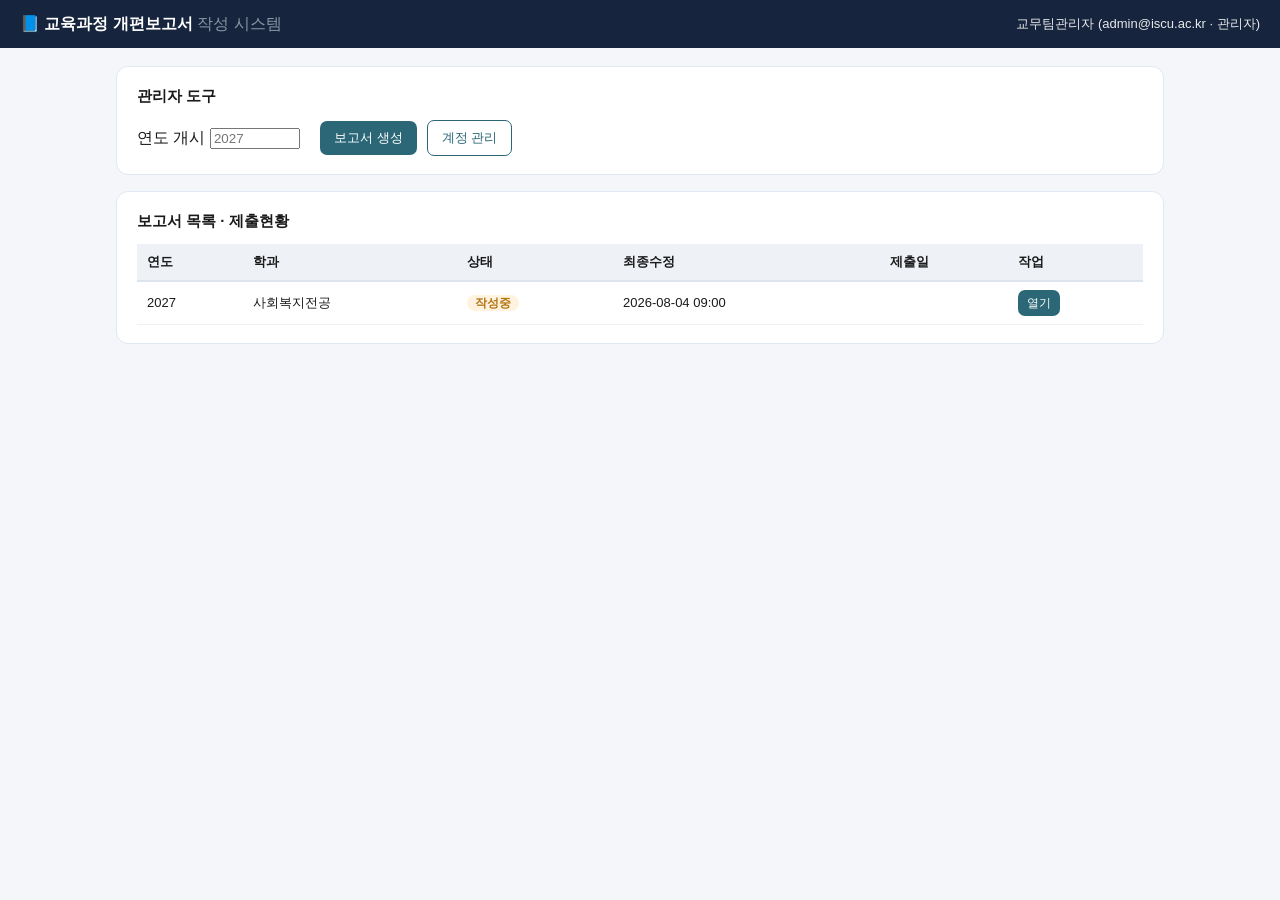
==== index.html @ 3e1e6df7 "Add files via upload" ====
<!DOCTYPE html>
<!-- 파일: index.html — 로그인 · 보고서 목록 · 제출현황 대시보드 · (관리자)연도개시/계정관리 -->
<html lang="ko">
<head>
<meta charset="UTF-8">
<meta name="viewport" content="width=device-width, initial-scale=1">
<title>교육과정 개편보고서 작성 시스템</title>
<link rel="stylesheet" href="ui.css">
</head>
<body data-page="index">

<header class="topbar">
  <div class="brand">📘 교육과정 개편보고서 <span class="muted">작성 시스템</span></div>
  <div id="who" class="who"></div>
</header>

<!-- 로그인 -->
<section id="loginBox" class="loginbox">
  <h2>로그인</h2>
  <p class="muted">서울사이버대학교 <b>iscu.ac.kr</b> 계정으로 로그인하세요.</p>
  <div id="gsiButton"></div>
</section>

<!-- 본문 -->
<main id="app" style="display:none">

  <!-- 관리자 패널 -->
  <section id="adminPanel" class="card" style="display:none">
    <h3>관리자 도구</h3>
    <div class="row">
      <label>연도 개시 <input id="openYear" type="number" placeholder="2027" style="width:90px"></label>
      <div id="deptChecks" class="chks"></div>
      <button class="btn" onclick="IndexPage.openYear()">보고서 생성</button>
      <button class="btn ghost" onclick="IndexPage.openAccounts()">계정 관리</button>
    </div>
  </section>

  <!-- 제출현황 대시보드 -->
  <section class="card">
    <h3>보고서 목록 · 제출현황</h3>
    <table class="grid">
      <thead><tr><th>연도</th><th>학과</th><th>상태</th><th>최종수정</th><th>제출일</th><th>작업</th></tr></thead>
      <tbody id="reportBody"></tbody>
    </table>
  </section>
</main>

<!-- 계정관리 모달 -->
<div id="accountModal" class="modal" style="display:none">
  <div class="modal-box">
    <h3>담당자 계정 관리 (ACCESS)</h3>
    <p class="muted">시트를 직접 편집해도 즉시 반영됩니다. 삭제 대신 사용여부(useYn)=N 으로 관리하세요.</p>
    <div class="form-grid">
      <input id="u_email" placeholder="이메일 @iscu.ac.kr">
      <input id="u_name" placeholder="이름">
      <select id="u_role"><option value="professor">교수자</option><option value="assistant">조교</option><option value="admin">관리자</option></select>
      <input id="u_dept" placeholder="학과코드(SW / *)">
      <select id="u_submit"><option value="Y">제출가능</option><option value="N">제출불가</option></select>
      <select id="u_use"><option value="Y">사용</option><option value="N">미사용</option></select>
      <button class="btn" onclick="IndexPage.saveUser()">등록/수정</button>
    </div>
    <table class="grid">
      <thead><tr><th>이메일</th><th>이름</th><th>권한</th><th>학과</th><th>제출</th><th>사용</th></tr></thead>
      <tbody id="userBody"></tbody>
    </table>
    <div class="right"><button class="btn ghost" onclick="document.getElementById('accountModal').style.display='none'">닫기</button></div>
  </div>
</div>

<div id="toast" class="toast"></div>

<script src="api.js"></script>
<script src="app.js"></script>
</body>
</html>
---- ui.css ----
/* 파일: ui.css — 작성 시스템 "화면(입력)" 전용 스타일. (출력물 스타일은 report.css) */
* { box-sizing: border-box; }
body { margin:0; font-family:'Noto Sans KR','Malgun Gothic',sans-serif; color:#1a1a1a; background:#f4f6f9; line-height:1.5; }
.muted { color:#8a94a2; font-weight:400; }
.right { text-align:right; }
.row { display:flex; gap:10px; align-items:center; flex-wrap:wrap; }

.topbar { display:flex; justify-content:space-between; align-items:center; background:#16243d; color:#fff; padding:12px 20px; }
.brand { font-weight:800; font-size:16px; }
.who { font-size:13px; opacity:.9; }

.loginbox { max-width:420px; margin:60px auto; background:#fff; border:1px solid #e2e8f1; border-radius:12px; padding:28px; text-align:center; }
main { max-width:1080px; margin:18px auto; padding:0 16px; }
.card { background:#fff; border:1px solid #e2e8f1; border-radius:12px; padding:18px 20px; margin-bottom:16px; }
.card h3 { margin:0 0 12px; font-size:15px; }

.grid { width:100%; border-collapse:collapse; font-size:13px; }
.grid th { background:#eef2f7; text-align:left; padding:8px 10px; border-bottom:2px solid #dde4ee; }
.grid td { padding:8px 10px; border-bottom:1px solid #eef1f5; vertical-align:middle; }

.btn { background:#2b6777; color:#fff; border:none; border-radius:7px; padding:8px 14px; font-size:13px; cursor:pointer; text-decoration:none; display:inline-block; }
.btn:hover { background:#22525f; }
.btn.sm { padding:4px 9px; font-size:12px; }
.btn.ghost { background:#fff; color:#2b6777; border:1px solid #2b6777; }
.btn.warn { background:#c0392b; }

.badge { padding:2px 8px; border-radius:10px; font-size:11.5px; font-weight:700; }
.b-ready { background:#eef2fa; color:#3d5a80; }
.b-writing { background:#fff3e0; color:#b3730f; }
.b-submitted { background:#e7f6ec; color:#1d7a4e; }
.b-locked { background:#f0e6f6; color:#7b3f8f; }

.chks { display:flex; gap:8px; flex-wrap:wrap; }
.chk { font-size:13px; background:#f0f3f8; border:1px solid #dde4ee; border-radius:6px; padding:4px 8px; }

.notice { background:#fff8e6; border:1px solid #f0d98a; border-radius:8px; padding:14px; margin-bottom:14px; color:#8a5a00; font-size:14px; }

.modal { position:fixed; inset:0; background:rgba(0,0,0,.4); display:flex; align-items:center; justify-content:center; z-index:50; }
.modal-box { background:#fff; border-radius:12px; padding:22px; width:min(760px,94vw); max-height:88vh; overflow:auto; }
.form-grid { display:grid; grid-template-columns:repeat(3,1fr) auto; gap:8px; margin:12px 0; }
.form-grid input, .form-grid select { padding:7px 9px; border:1px solid #d6deea; border-radius:6px; font-size:13px; }

.toast { position:fixed; bottom:24px; left:50%; transform:translateX(-50%); background:#16243d; color:#fff; padding:11px 18px; border-radius:8px; font-size:13.5px; opacity:0; pointer-events:none; transition:opacity .2s; z-index:99; }
.toast.show { opacity:1; }
.toast.err { background:#c0392b; }

/* 입력 화면(edit) 공통 */
.edit-wrap { display:grid; grid-template-columns:minmax(0,1fr) minmax(0,1fr); gap:0; height:calc(100vh - 52px); }
.edit-pane { overflow:auto; padding:18px 20px; }
.preview-pane { overflow:auto; background:#eef1f5; border-left:1px solid #dde4ee; padding:14px; }
.tabbar { display:flex; gap:4px; flex-wrap:wrap; margin-bottom:14px; position:sticky; top:0; background:#f4f6f9; padding:6px 0; z-index:5; }
.tab { padding:6px 12px; border:1px solid #dde4ee; border-radius:7px 7px 0 0; background:#eef2f7; cursor:pointer; font-size:13px; }
.tab.active { background:#2b6777; color:#fff; border-color:#2b6777; }
.section { display:none; }
.section.active { display:block; }
.field { margin-bottom:14px; }
.field label { display:block; font-weight:700; font-size:13px; margin-bottom:5px; }
.field input[type=text], .field textarea, .field select { width:100%; padding:8px 10px; border:1px solid #d6deea; border-radius:7px; font-size:13.5px; font-family:inherit; }
.field textarea { min-height:80px; resize:vertical; }
.inline { display:flex; gap:6px; align-items:center; margin-bottom:6px; }
.inline input[type=text] { flex:1; }

/* 프리필 배지·적색표시 */
.badge-prefill { font-size:11px; background:#eef2fa; color:#3d5a80; border:1px solid #c2cfe6; border-radius:9px; padding:1px 7px; margin-left:6px; }
.badge-changed { font-size:11px; background:#fdecea; color:#c0392b; border:1px solid #f2b8b1; border-radius:9px; padding:1px 7px; margin-left:6px; }
.val-changed { color:#c0392b !important; }
.btn-revert { font-size:11px; background:#fff; border:1px solid #c2cfe6; color:#3d5a80; border-radius:6px; padding:2px 7px; cursor:pointer; }

.guide { background:#fbfcfe; border:1px solid #dbe3ec; border-radius:8px; margin-bottom:14px; }
.guide summary { cursor:pointer; font-weight:700; font-size:13px; padding:9px 12px; color:#16243d; }
.guide .guide-body { padding:0 14px 12px; font-size:12.5px; color:#40506a; }
.guide .cite { background:#eef2f7; border-left:3px solid #2b6777; padding:6px 10px; margin:6px 0; }

.warnmsg { color:#c0392b; font-size:12px; margin-top:3px; }
.toolbar { display:flex; gap:8px; margin:8px 0 16px; position:sticky; bottom:0; background:#f4f6f9; padding:8px 0; }
.chip { display:inline-flex; align-items:center; gap:4px; background:#eaf3ee; border:1px solid #bcdcc9; border-radius:6px; padding:2px 8px; margin:2px; font-size:12px; }
.chip .x { cursor:pointer; color:#c0392b; font-weight:700; }
.chip.u { background:#eef2fa; border-color:#c2cfe6; }
.codechip { cursor:pointer; border:1px solid #c2cfe6; border-radius:12px; padding:2px 8px; font-size:11.5px; margin:2px; background:#fff; }
.codechip.on { background:#2b6777; color:#fff; border-color:#2b6777; }
.rmcell { min-height:40px; border:1px solid #dde4ee; border-radius:6px; padding:4px; cursor:text; background:#fff; }
.rmcell:hover { background:#f7fafc; }
.rm-table { width:100%; border-collapse:collapse; font-size:12px; }
.rm-table th, .rm-table td { border:1px solid #dde4ee; padding:4px; vertical-align:top; }
.rm-table th { background:#eef2f7; }
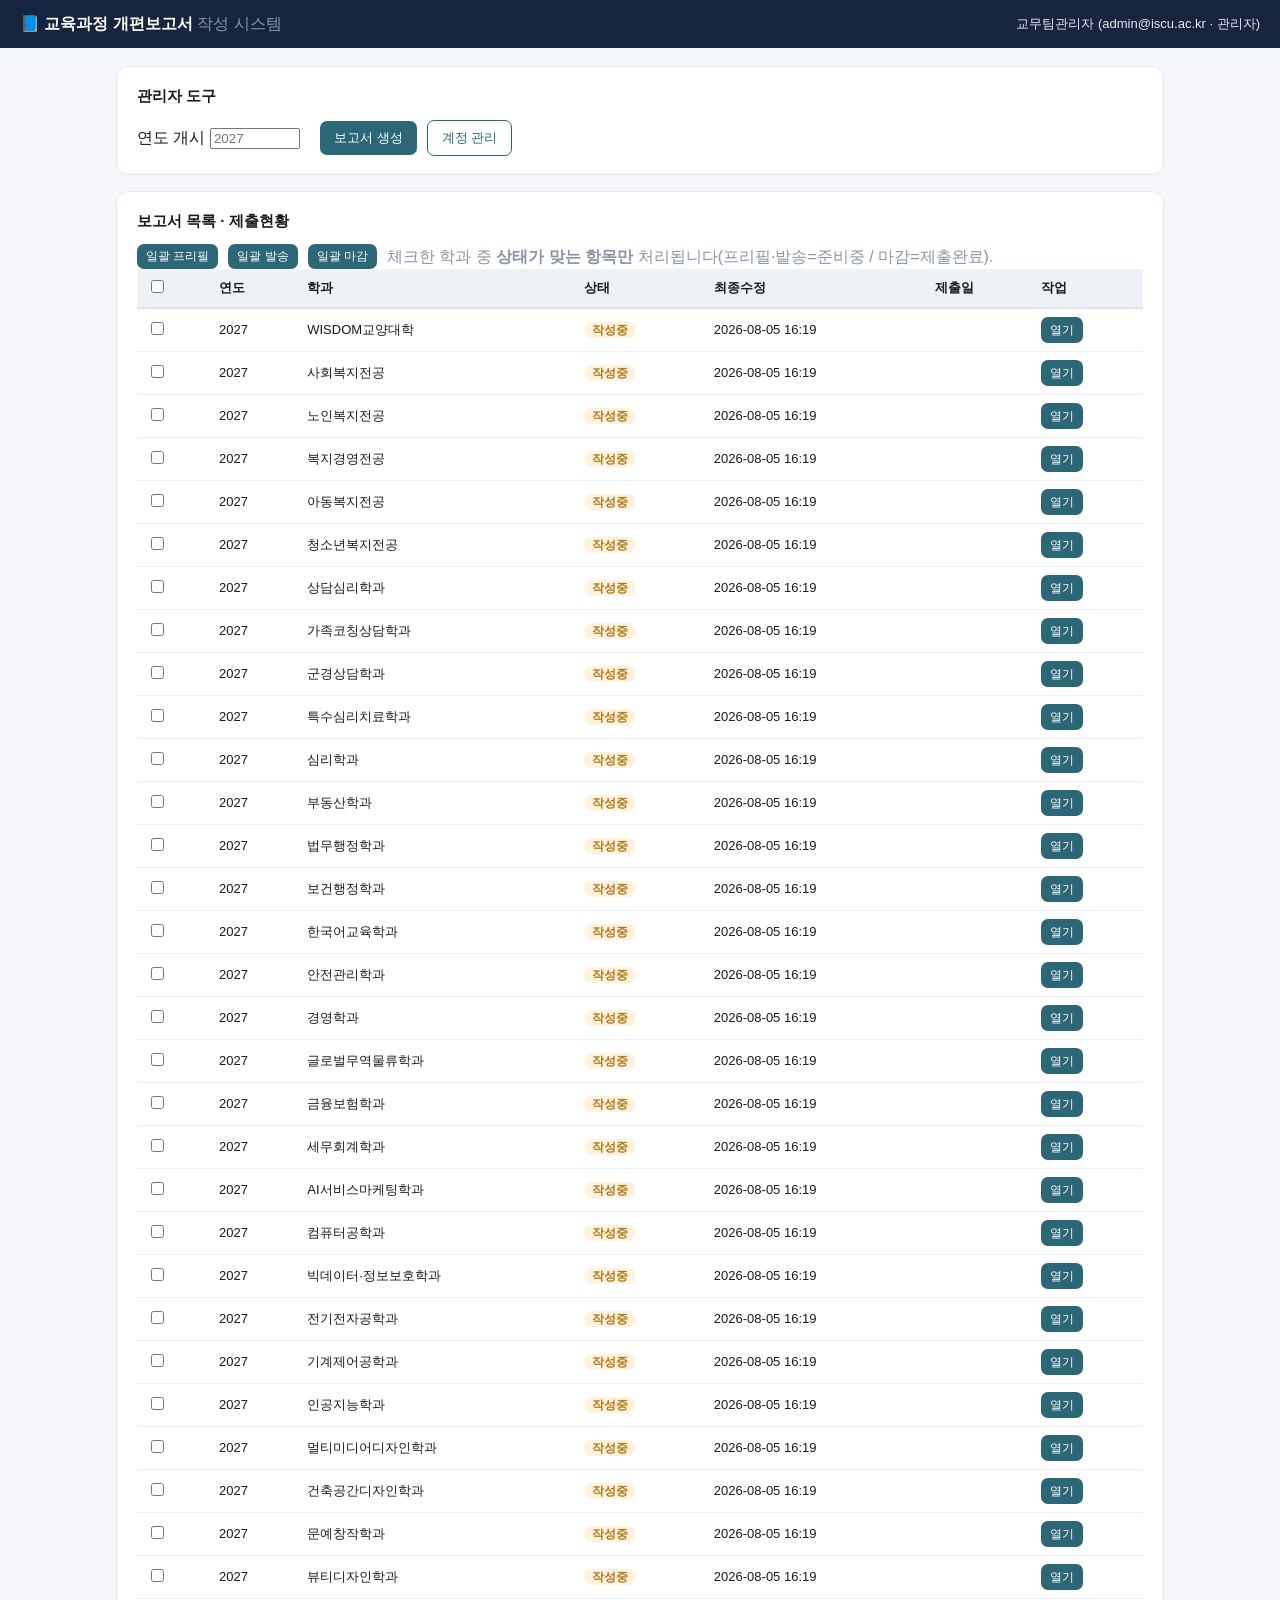
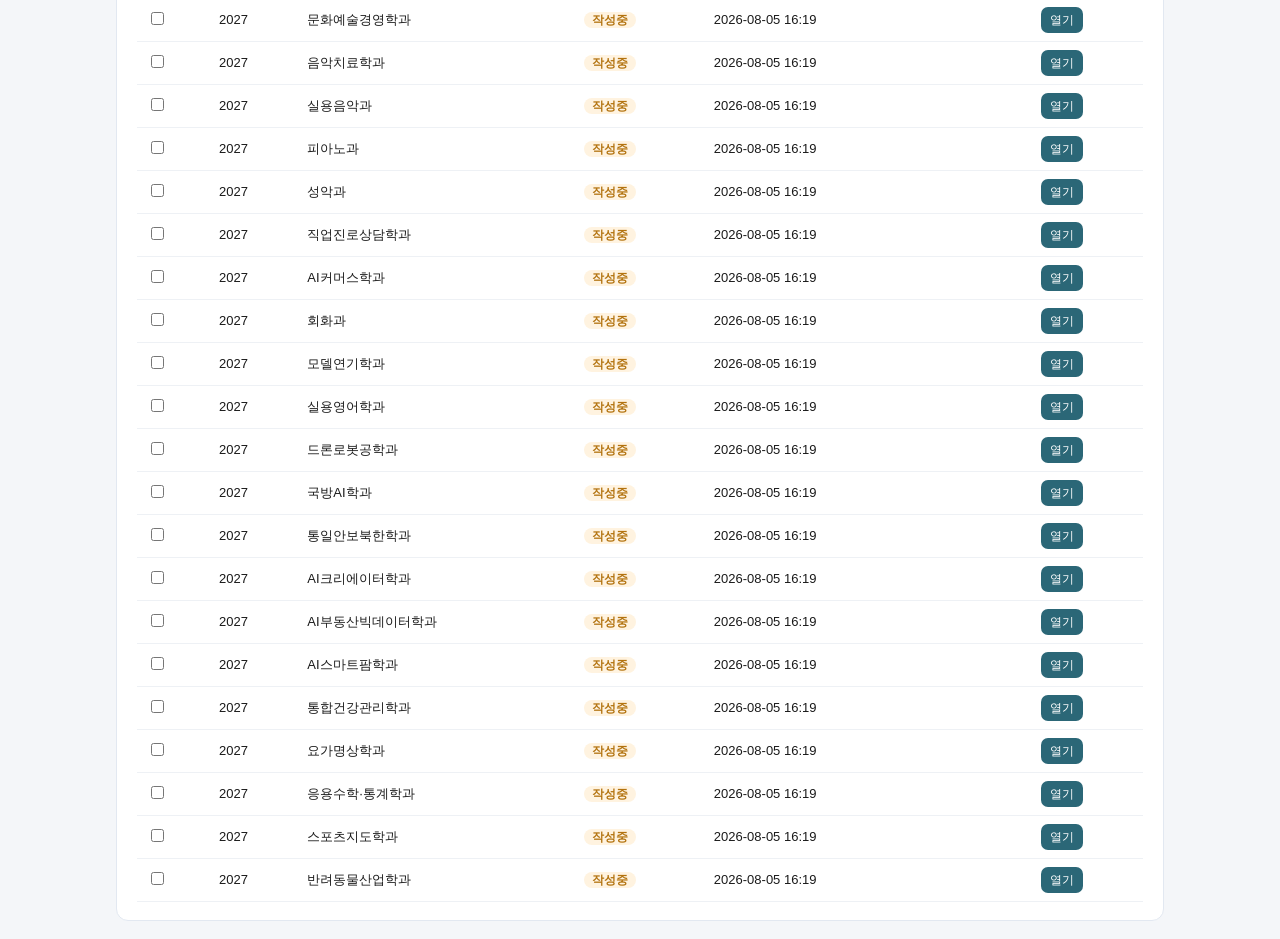
==== commit 4fa5d8d8: "Update index.html" ====
--- a/index.html
+++ b/index.html
@@ -38,8 +38,18 @@
   <!-- 제출현황 대시보드 -->
   <section class="card">
     <h3>보고서 목록 · 제출현황</h3>
+    <!-- 관리자 전용 일괄 작업 툴바 (개별 행 버튼은 그대로 유지) -->
+    <div id="bulkBar" class="row" style="display:none">
+      <button class="btn sm" onclick="IndexPage.bulkPrefill()">일괄 프리필</button>
+      <button class="btn sm" onclick="IndexPage.bulkSend()">일괄 발송</button>
+      <button class="btn sm" onclick="IndexPage.bulkClose()">일괄 마감</button>
+      <span class="muted">체크한 학과 중 <b>상태가 맞는 항목만</b> 처리됩니다(프리필·발송=준비중 / 마감=제출완료).</span>
+    </div>
     <table class="grid">
-      <thead><tr><th>연도</th><th>학과</th><th>상태</th><th>최종수정</th><th>제출일</th><th>작업</th></tr></thead>
+      <thead><tr>
+        <th id="chkHead" style="display:none"><input type="checkbox" id="chkAll" onclick="IndexPage.toggleAll(this)"></th>
+        <th>연도</th><th>학과</th><th>상태</th><th>최종수정</th><th>제출일</th><th>작업</th>
+      </tr></thead>
       <tbody id="reportBody"></tbody>
     </table>
   </section>
--- a/ui.css
+++ b/ui.css
@@ -83,3 +83,19 @@
 .rm-table { width:100%; border-collapse:collapse; font-size:12px; }
 .rm-table th, .rm-table td { border:1px solid #dde4ee; padding:4px; vertical-align:top; }
 .rm-table th { background:#eef2f7; }
+
+/* 3-1 변경내역 입력칸: 2 개편방향처럼 넓게(행 폭을 꽉 채움). 카드(#t31)에만 적용. */
+#t31 .row { margin-bottom:8px; }
+#t31 input:not([type=checkbox]), #t31 select, #t31 textarea { padding:8px 10px; border:1px solid #d6deea; border-radius:7px; font-size:13.5px; font-family:inherit; }
+#t31 .row > input, #t31 .row > select { flex:1 1 0; min-width:0; }              /* 나란한 입력칸이 행을 균등 분할해 넓게 */
+#t31 .row > input[style*="80px"] { flex:0 0 80px; }                             /* '기존 학점'은 의도된 소형칸 유지 */
+#t31 textarea { width:100%; min-height:80px; resize:vertical; }                 /* '변경 사유'도 전폭 */
+#t31 .chk { flex:0 0 auto; }                                                    /* 체크박스는 커지지 않게 */
+
+/* 별지1(교과목 기획서) 입력칸: 3-1처럼 넓고 균형있게. 카드(#t33)에만 적용. */
+#t33 .row { margin-bottom:8px; }
+#t33 input:not([type=checkbox]), #t33 select { padding:8px 10px; border:1px solid #d6deea; border-radius:7px; font-size:13.5px; font-family:inherit; }
+#t33 .row > input, #t33 .row > select { flex:1 1 0; min-width:0; }              /* 나란한 입력·드롭다운이 행을 균등 분할해 넓게 */
+#t33 .row > input[style*="70px"] { flex:0 0 90px; }                            /* '학점'은 소형 유지(학년은 드롭다운으로 전환됨) */
+#t33 .field > input { width:100%; }                                            /* .field 단독 input(직무역량·교과수준)도 전폭(type 미지정 대응) */
+#t33 .chk { flex:0 0 auto; }                                                    /* 체크박스는 커지지 않게 */
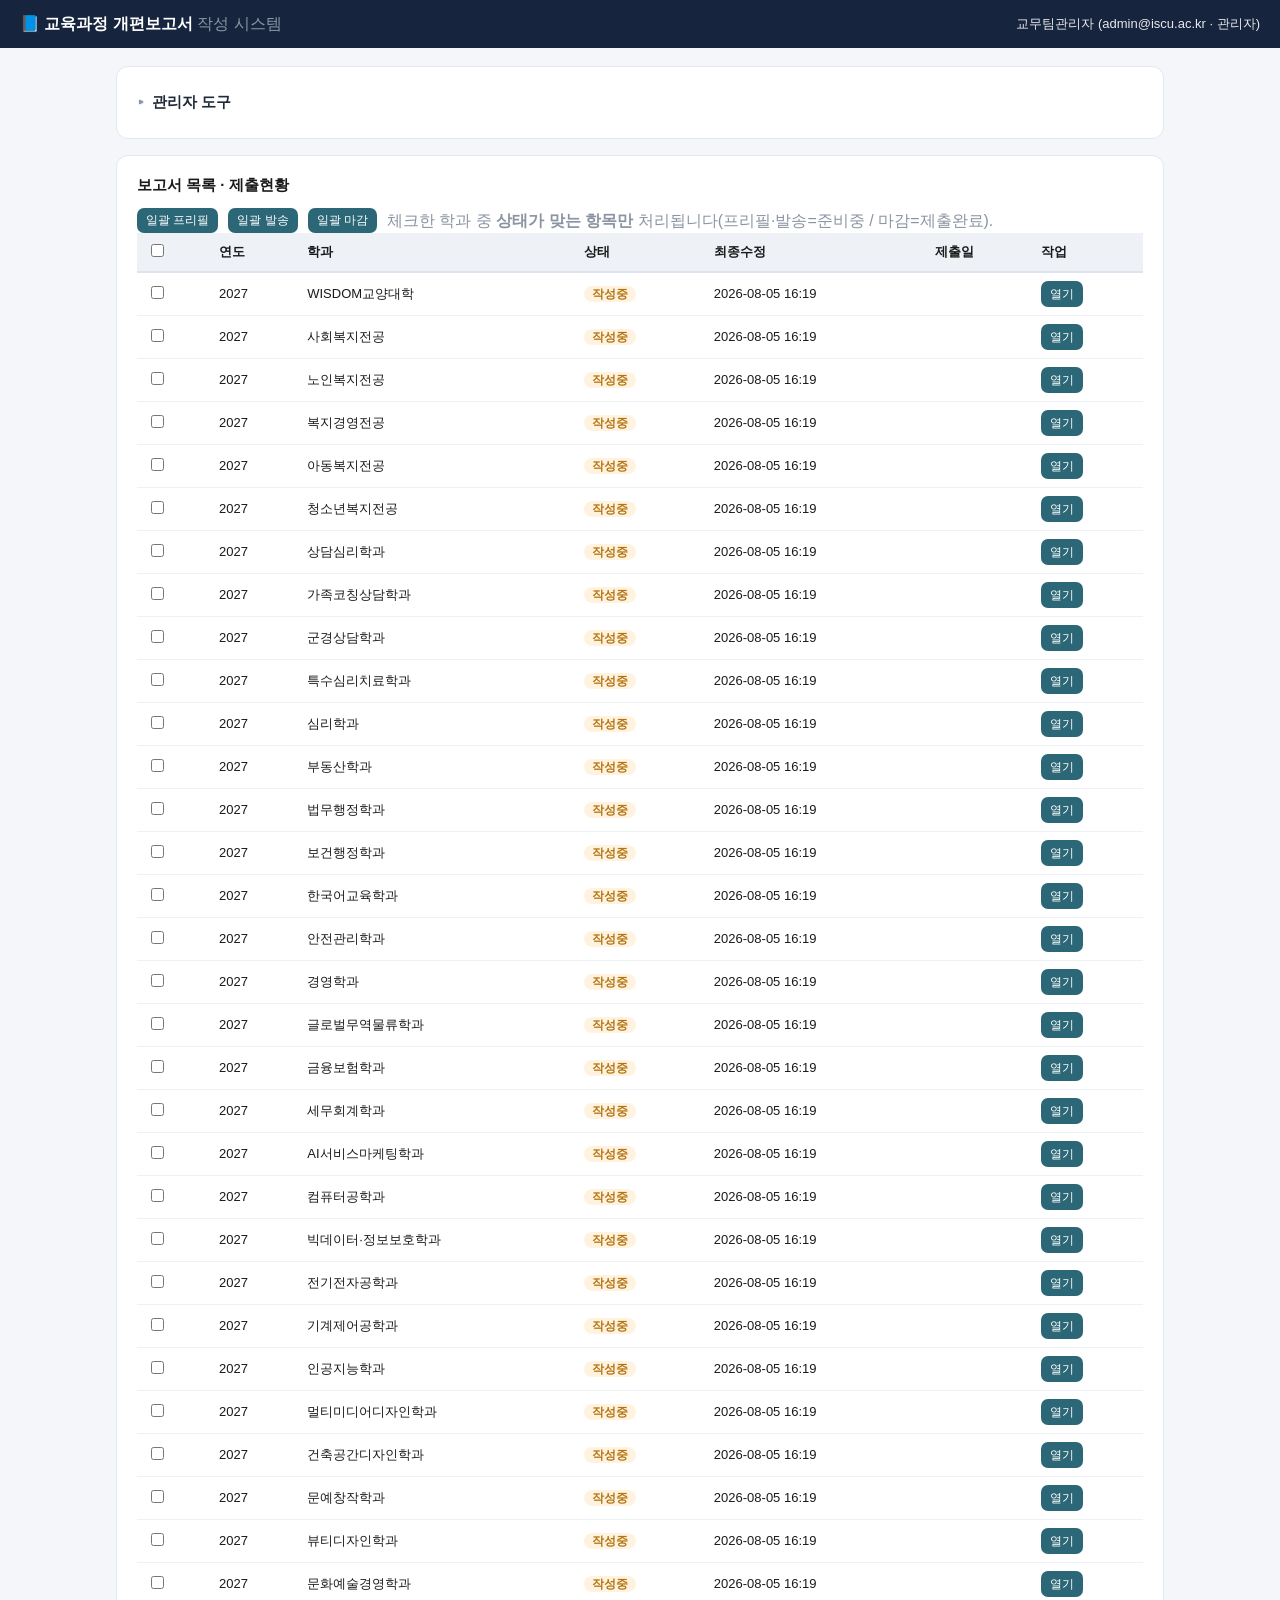
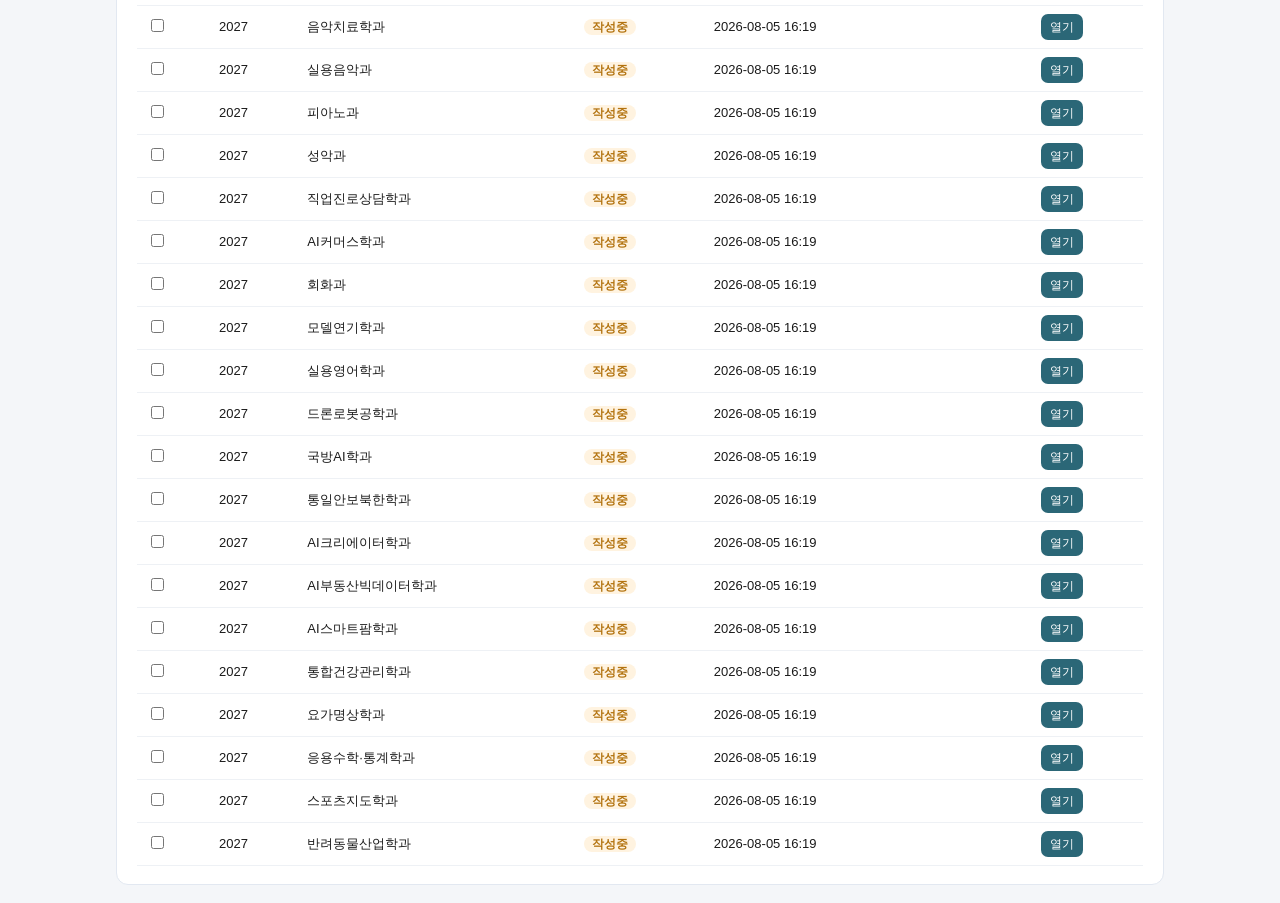
==== commit b59577bf: "Update index.html" ====
--- a/index.html
+++ b/index.html
@@ -24,15 +24,20 @@
 <!-- 본문 -->
 <main id="app" style="display:none">
 
-  <!-- 관리자 패널 -->
+  <!-- 관리자 패널 (아코디언: 기본 접힘) -->
   <section id="adminPanel" class="card" style="display:none">
-    <h3>관리자 도구</h3>
-    <div class="row">
-      <label>연도 개시 <input id="openYear" type="number" placeholder="2027" style="width:90px"></label>
-      <div id="deptChecks" class="chks"></div>
-      <button class="btn" onclick="IndexPage.openYear()">보고서 생성</button>
-      <button class="btn ghost" onclick="IndexPage.openAccounts()">계정 관리</button>
-    </div>
+    <details class="acc">
+      <summary class="acc-h">관리자 도구</summary>
+      <div class="row" style="margin-top:10px">
+        <label>연도 개시 <input id="openYear" type="number" placeholder="2027" style="width:90px"></label>
+        <details class="acc" style="flex-basis:100%">
+          <summary class="acc-h sm">학과 선택 (연도 개시 대상) — 펼쳐서 체크</summary>
+          <div id="deptChecks" class="chks" style="margin-top:6px"></div>
+        </details>
+        <button class="btn" onclick="IndexPage.openYear()">보고서 생성</button>
+        <button class="btn ghost" onclick="IndexPage.openAccounts()">계정 관리</button>
+      </div>
+    </details>
   </section>
 
   <!-- 제출현황 대시보드 -->
@@ -59,18 +64,17 @@
 <div id="accountModal" class="modal" style="display:none">
   <div class="modal-box">
     <h3>담당자 계정 관리 (ACCESS)</h3>
-    <p class="muted">시트를 직접 편집해도 즉시 반영됩니다. 삭제 대신 사용여부(useYn)=N 으로 관리하세요.</p>
+    <p class="muted">시트를 직접 편집해도 즉시 반영됩니다. 삭제 대신 사용여부(useYn)=N 으로 관리하세요. <b>학과는 등록 후 아래 표의 [학과 배정] 버튼으로 지정</b>합니다(관리자는 자동 전 학과).</p>
     <div class="form-grid">
       <input id="u_email" placeholder="이메일 @iscu.ac.kr">
       <input id="u_name" placeholder="이름">
       <select id="u_role"><option value="professor">교수자</option><option value="assistant">조교</option><option value="admin">관리자</option></select>
-      <input id="u_dept" placeholder="학과코드(SW / *)">
       <select id="u_submit"><option value="Y">제출가능</option><option value="N">제출불가</option></select>
       <select id="u_use"><option value="Y">사용</option><option value="N">미사용</option></select>
       <button class="btn" onclick="IndexPage.saveUser()">등록/수정</button>
     </div>
     <table class="grid">
-      <thead><tr><th>이메일</th><th>이름</th><th>권한</th><th>학과</th><th>제출</th><th>사용</th></tr></thead>
+      <thead><tr><th>이메일</th><th>이름</th><th>권한</th><th>담당 학과</th><th>제출</th><th>사용</th><th>학과 배정</th></tr></thead>
       <tbody id="userBody"></tbody>
     </table>
     <div class="right"><button class="btn ghost" onclick="document.getElementById('accountModal').style.display='none'">닫기</button></div>
--- a/ui.css
+++ b/ui.css
@@ -83,6 +83,10 @@
 .rm-table { width:100%; border-collapse:collapse; font-size:12px; }
 .rm-table th, .rm-table td { border:1px solid #dde4ee; padding:4px; vertical-align:top; }
 .rm-table th { background:#eef2f7; }
+/* 1-3 로드맵 표: 학년별 1학기+하계 / 2학기+동계 8개 칸을 같은 폭으로 균등 배치. (로드맵 표에만 적용 — 별지1 핵심역량표 등 다른 rm-table 불변) */
+#rmGrid .rm-table { table-layout:fixed; }
+#rmGrid .rm-table thead tr:first-child th:first-child { width:68px; }           /* 맨 왼쪽 수준(기초·심화·응용) 라벨열만 고정폭 → 나머지 8칸이 남은 폭을 균등 분할 */
+#rmGrid .rm-table .lvcol { white-space:nowrap; }                                /* '심화(핵심)' 라벨이 두 줄로 접히지 않게 */
 
 /* 3-1 변경내역 입력칸: 2 개편방향처럼 넓게(행 폭을 꽉 채움). 카드(#t31)에만 적용. */
 #t31 .row { margin-bottom:8px; }
@@ -92,6 +96,13 @@
 #t31 textarea { width:100%; min-height:80px; resize:vertical; }                 /* '변경 사유'도 전폭 */
 #t31 .chk { flex:0 0 auto; }                                                    /* 체크박스는 커지지 않게 */
 
+/* 3-2 팀티칭 입력칸: 3-1처럼 넓고 균형있게(옆 공백 없이 행을 꽉 채움). 카드(#t32)에만 적용. */
+#t32 .row { margin-bottom:8px; }
+#t32 input:not([type=checkbox]), #t32 select { padding:8px 10px; border:1px solid #d6deea; border-radius:7px; font-size:13.5px; font-family:inherit; }
+#t32 .row > input, #t32 .row > select { flex:1 1 0; min-width:0; }              /* 나란한 입력칸이 행을 균등 분할해 넓게 */
+#t32 .row > input[style*="80px"] { flex:0 0 80px; }                             /* '학점'은 의도된 소형칸 유지 */
+#t32 .chk { flex:0 0 auto; }                                                    /* '전임' 체크박스는 커지지 않게 */
+
 /* 별지1(교과목 기획서) 입력칸: 3-1처럼 넓고 균형있게. 카드(#t33)에만 적용. */
 #t33 .row { margin-bottom:8px; }
 #t33 input:not([type=checkbox]), #t33 select { padding:8px 10px; border:1px solid #d6deea; border-radius:7px; font-size:13.5px; font-family:inherit; }
@@ -99,3 +110,12 @@
 #t33 .row > input[style*="70px"] { flex:0 0 90px; }                            /* '학점'은 소형 유지(학년은 드롭다운으로 전환됨) */
 #t33 .field > input { width:100%; }                                            /* .field 단독 input(직무역량·교과수준)도 전폭(type 미지정 대응) */
 #t33 .chk { flex:0 0 auto; }                                                    /* 체크박스는 커지지 않게 */
+
+/* 아코디언(접기/펼치기) — 관리자 도구 패널·학과 선택 목록. 네이티브 <details> 기반. */
+.acc { border-top:1px solid #eef1f5; }
+.acc > summary.acc-h { cursor:pointer; font-weight:800; font-size:15px; list-style:none; padding:6px 0; user-select:none; color:#1f2937; }
+.acc > summary.acc-h::-webkit-details-marker { display:none; }
+.acc > summary.acc-h::before { content:'\25B8'; color:#8a97a8; margin-right:7px; display:inline-block; transition:transform .15s; }
+.acc[open] > summary.acc-h::before { content:'\25BE'; }
+.acc > summary.acc-h.sm { font-size:13px; font-weight:700; color:#3d5a80; }
+#adminPanel .acc { border-top:none; }
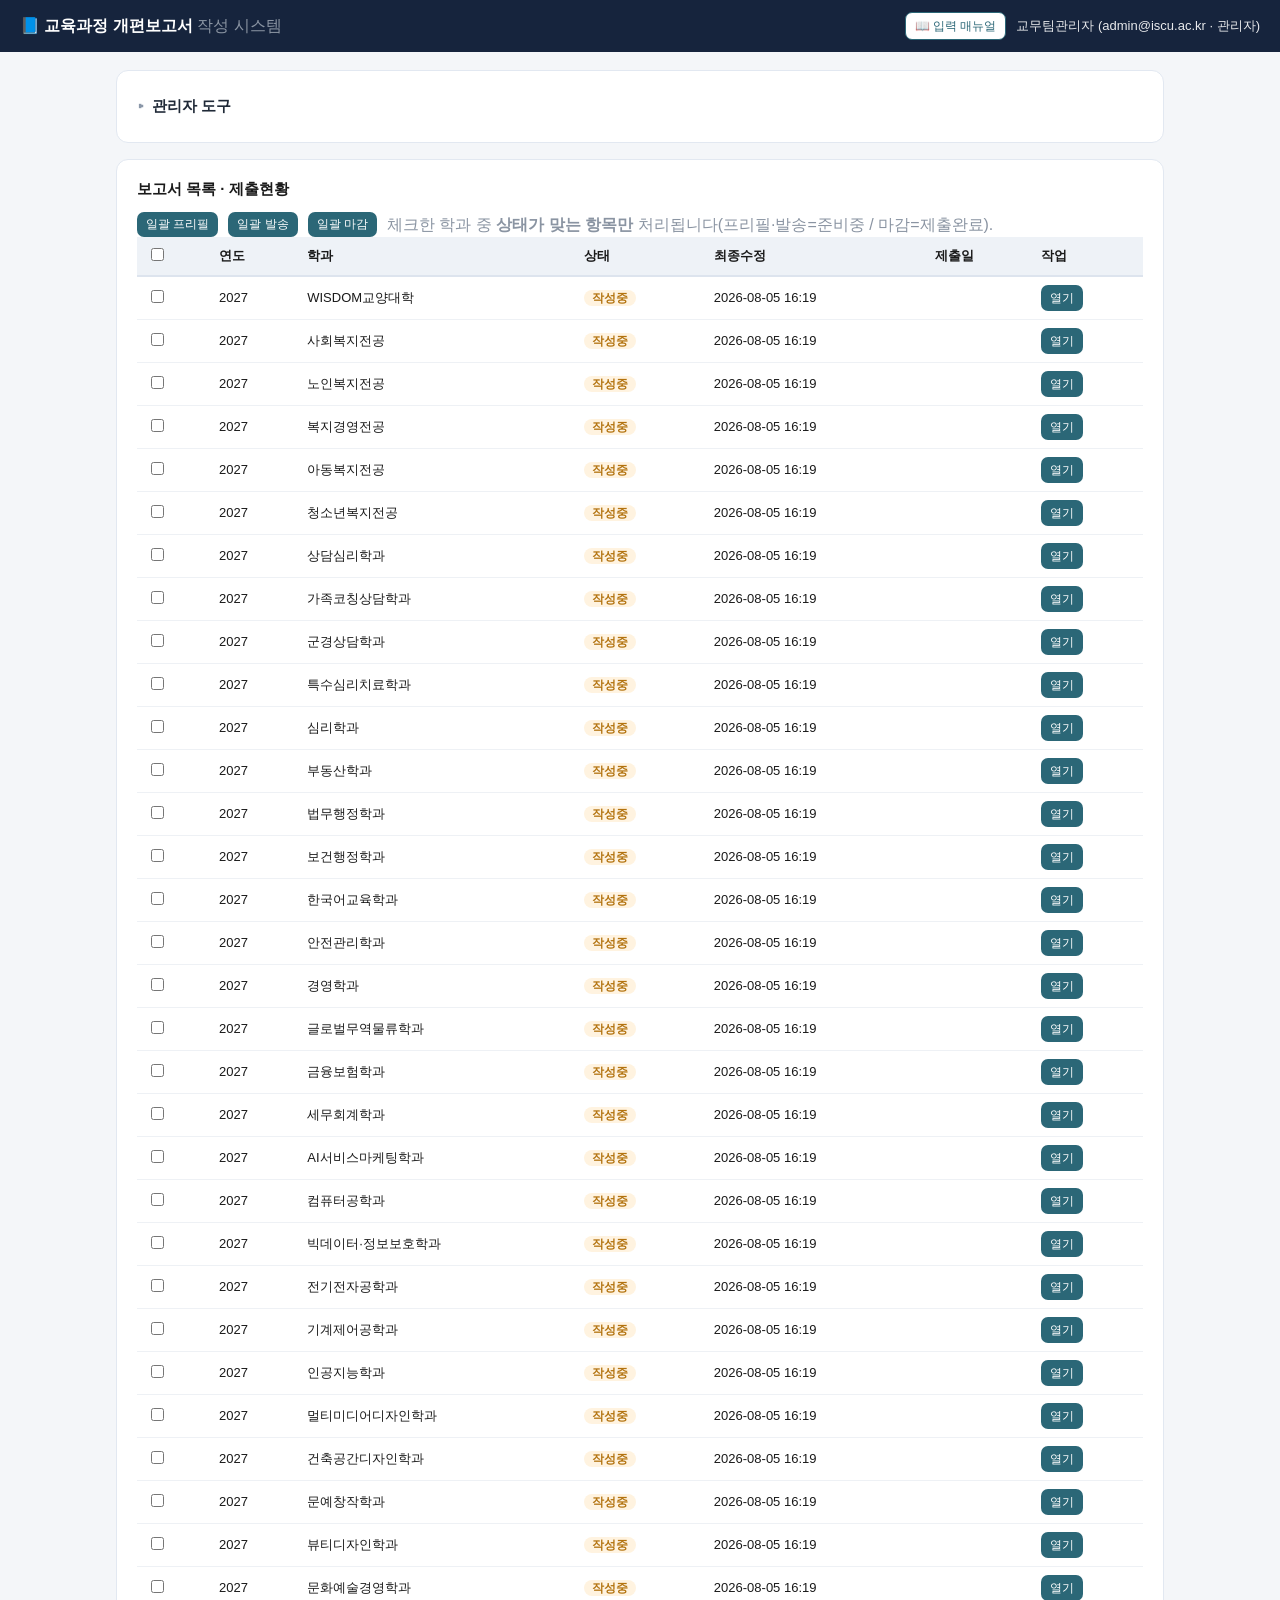
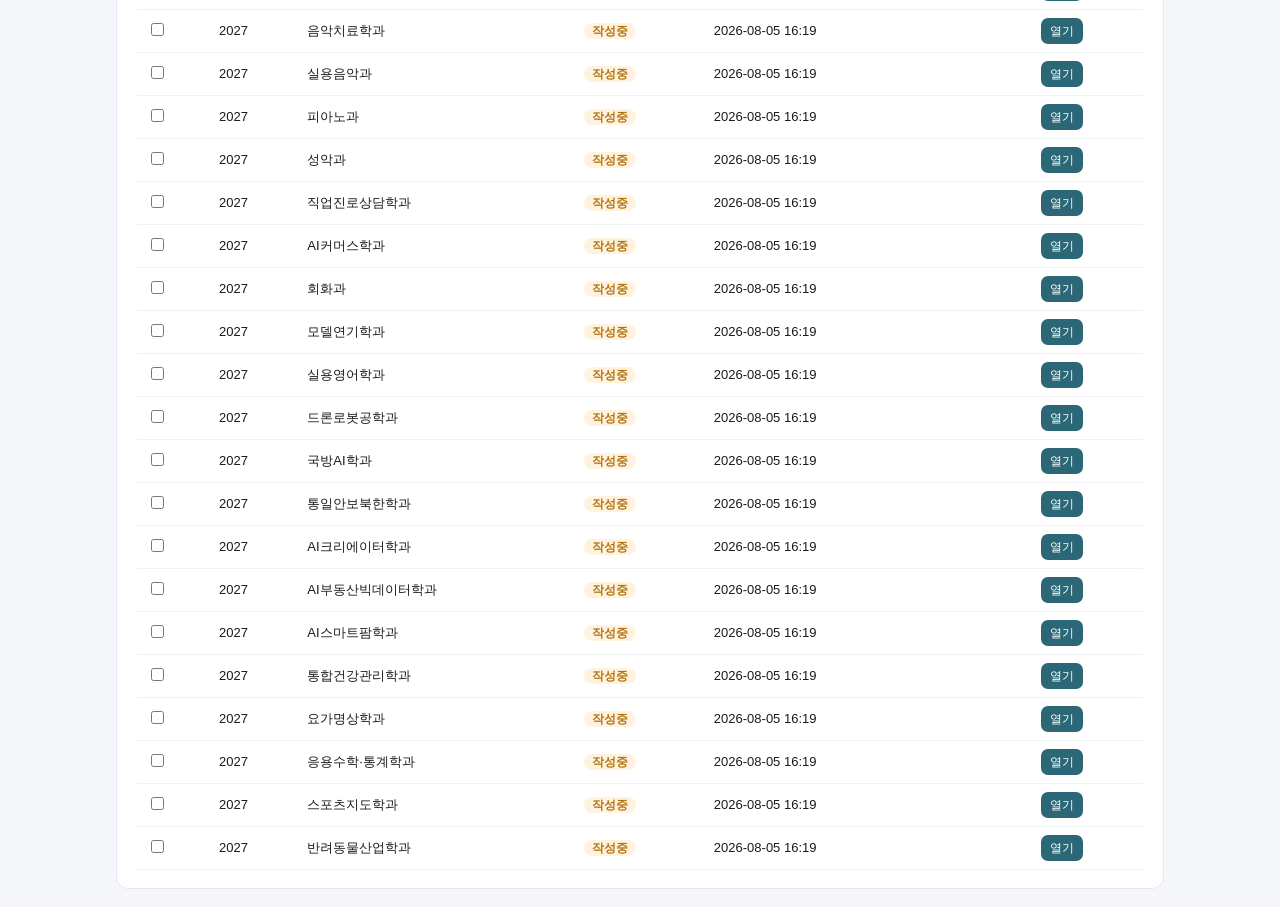
==== commit 996ef146: "Update index.html" ====
--- a/index.html
+++ b/index.html
@@ -11,7 +11,10 @@
 
 <header class="topbar">
   <div class="brand">📘 교육과정 개편보고서 <span class="muted">작성 시스템</span></div>
-  <div id="who" class="who"></div>
+  <div class="row">
+    <a class="btn ghost sm" href="manual.html" target="_blank" rel="noopener">📖 입력 매뉴얼</a>
+    <div id="who" class="who"></div>
+  </div>
 </header>
 
 <!-- 로그인 -->
